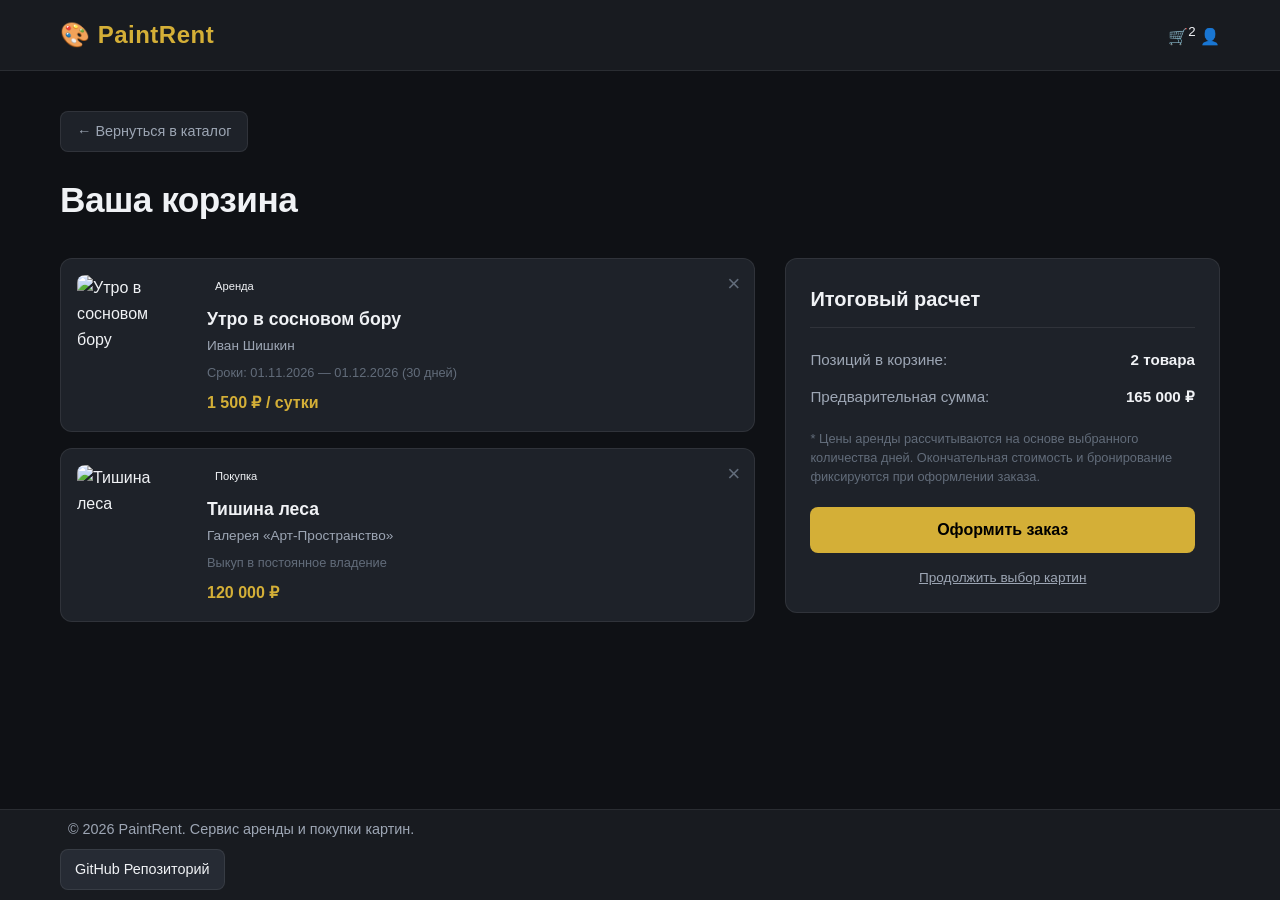
==== html/cart.html @ 21e51a54 "feat: Созданастраница просмотра корзины." ====
<!DOCTYPE html>
<html lang="ru">
<head>
    <meta charset="UTF-8">
    <meta name="viewport" content="width=device-width, initial-scale=1.0">
    <title>Корзина — PaintRent</title>
    <link rel="stylesheet" href="../css/style.css">
    <link rel="stylesheet" href="../css/cart.css">
</head>
<body>

    <!-- Шапка сайта (Header) -->
    <header class="header">
        <div class="container header-container">
            <a href="index.html" class="logo">🎨 PaintRent</a>
            <div class="header-actions">
                <a href="cart.html" class="cart-btn active">🛒<span class="badge"><sup>2</sup></span></a>
                <a href="login.html" class="btn-outline">👤</a>
            </div>
        </div>
    </header>

    <!-- Основной контент страницы корзины -->
    <main class="main container cart-page-container">
        <div class="page-top-nav">
            <a href="index.html" class="back-to-catalog-btn">
                ← Вернуться в каталог
            </a>
        </div>

        <h1>Ваша корзина</h1>

        <div class="cart-content-grid">
            <!-- Левая колонка: список товаров в корзине -->
            <div class="cart-items-list">
                
                <!-- Товар 1 (Аренда) -->
                <div class="cart-item-card">
                    <img src="https://lavrus.tretyakov.ru/upload/iblock/125/45jj7lt1g3oh9ykfyi7fw4qcam2twd2i.jpg" alt="Утро в сосновом бору" class="cart-item-img">
                    <div class="cart-item-info">
                        <span class="badge-tag rent">Аренда</span>
                        <h2 class="cart-item-title">Утро в сосновом бору</h2>
                        <p class="cart-item-author">Иван Шишкин</p>
                        <p class="cart-item-dates">Сроки: 01.11.2026 — 01.12.2026 (30 дней)</p>
                        <div class="cart-item-price">1 500 ₽ / сутки</div>
                    </div>
                    <button class="btn-remove-item" title="Удалить из корзины">×</button>
                </div>

                <!-- Товар 2 (Покупка) -->
                <div class="cart-item-card">
                    <img src="https://images.unsplash.com/photo-1578301978693-85fa9c0320b9?auto=format&fit=crop&w=600&q=80" alt="Тишина леса" class="cart-item-img">
                    <div class="cart-item-info">
                        <span class="badge-tag buy">Покупка</span>
                        <h2 class="cart-item-title">Тишина леса</h2>
                        <p class="cart-item-author">Галерея «Арт-Пространство»</p>
                        <p class="cart-item-dates">Выкуп в постоянное владение</p>
                        <div class="cart-item-price">120 000 ₽</div>
                    </div>
                    <button class="btn-remove-item" title="Удалить из корзины">×</button>
                </div>

            </div>

            <!-- Правая колонка: итоговый расчет и оформление (Checkout) -->
            <div class="cart-summary-card">
                <h3>Итоговый расчет</h3>
                
                <div class="summary-row">
                    <span>Позиций в корзине:</span>
                    <strong>2 товара</strong>
                </div>
                <div class="summary-row">
                    <span>Предварительная сумма:</span>
                    <strong>165 000 ₽</strong>
                </div>

                <p class="summary-note">
                    * Цены аренды рассчитываются на основе выбранного количества дней. Окончательная стоимость и бронирование фиксируются при оформлении заказа.
                </p>

                <button class="btn-primary btn-checkout">Оформить заказ</button>
                <a href="index.html" class="continue-shopping-link">Продолжить выбор картин</a>
            </div>
        </div>

    </main>

    <!-- Подвал сайта -->
    <footer class="footer">
        <div class="container footer-container">
            <p class="site-description">&copy; 2026 PaintRent. Сервис аренды и покупки картин.</p>
            <a href="https://github.com/kirill-pivovarov/PaintRent" target="_blank" class="github-link">
                <span>GitHub Репозиторий</span>
            </a>
        </div>
    </footer>

</body>
</html>
---- css/style.css ----
/* ==========================================================================
   1. СБРОС СТИЛЕЙ И БАЗОВЫЕ ПЕРЕМЕННЫЕ
   ========================================================================== */
:root {
    /* Цветовая палитра */
    --bg-primary: #0f1115;
    --bg-secondary: #181b20;
    --bg-card: #1e2229;
    --bg-input: #262b34;
    
    --text-primary: #f0f2f5;
    --text-secondary: #9da6b4;
    --text-muted: #626c7a;

    --accent-gold: #d4af37;
    --accent-gold-hover: #f1c40f;
    --accent-blue: #3b82f6;
    --accent-blue-hover: #2563eb;
    
    --tag-rent-bg: rgba(59, 130, 246, 0.15);
    --tag-rent-text: #60a5fa;
    --tag-buy-bg: rgba(212, 175, 55, 0.15);
    --tag-buy-text: #f3cc52;

    --border-color: rgba(255, 255, 255, 0.08);
    --border-radius: 12px;
    
    /* Тени и переходы */
    --shadow-sm: 0 2px 8px rgba(0, 0, 0, 0.3);
    --shadow-lg: 0 12px 32px rgba(0, 0, 0, 0.5);
    --transition: all 0.3s ease;
}

* {
    margin: 0;
    padding: 0;
    box-sizing: border-box;
}

body {
    font-family: 'Inter', -apple-system, BlinkMacSystemFont, 'Segoe UI', Roboto, Helvetica, Arial, sans-serif;
    background-color: var(--bg-primary);
    color: var(--text-primary);
    line-height: 1.6;
    display: flex;
    flex-direction: column;
    min-height: 100vh;
}

a {
    color: inherit;
    text-decoration: none;
    transition: var(--transition);
}

/* Ограничитель ширины */
.container {
    width: 100%;
    max-width: 1200px;
    margin: 0 auto;
    padding: 0 20px;
}

/* ==========================================================================
   2. ШАПКА САЙТА (HEADER)
   ========================================================================== */
.header {
    background-color: var(--bg-secondary);
    border-bottom: 1px solid var(--border-color);
    position: sticky;
    top: 0;
    z-index: 100;
    backdrop-filter: blur(8px);
}

.header-container {
    display: flex;
    align-items: center;
    justify-content: space-between;
    height: 70px;
}

.logo {
    font-size: 1.5rem;
    font-weight: 700;
    color: var(--accent-gold);
    letter-spacing: 0.5px;
}

.nav {
    display: flex;
    gap: 28px;
}

.nav a {
    color: var(--text-secondary);
    font-weight: 500;
    font-size: 0.95rem;
    position: relative;
}

/* ==========================================================================
   ФОРМА ПОИСКА И ФИЛЬТРАЦИИ (Красивый вариант)
   ========================================================================== */
.hero-section {
    background: radial-gradient(circle at top, #242b38 0%, var(--bg-primary) 70%);
    padding: 40px 0;
    text-align: center;
    border-bottom: 1px solid var(--border-color);
    margin-bottom: 40px;
}

.hero-section h1 {
    font-size: 2.6rem;
    font-weight: 800;
    margin-bottom: 12px;
    letter-spacing: -0.5px;
    background: linear-gradient(180deg, #ffffff 0%, #cbd5e1 100%);
    -webkit-background-clip: text;
    -webkit-text-fill-color: transparent;
}

.hero-section p {
    color: var(--text-secondary);
    font-size: 1.1rem;
    max-width: 600px;
    margin: 0 auto 36px auto;
}

.search-filter-form {
    display: flex;
    gap: 12px;
    max-width: 900px;
    margin-bottom: 8px;
    background: rgba(24, 27, 32, 0.75);
    backdrop-filter: blur(12px);
    padding: 10px;
    border-bottom-left-radius: 16px;
    border-bottom-right-radius: 16px;
    border: 1px solid rgba(255, 255, 255, 0.12);
    box-shadow: 0 20px 40px rgba(0, 0, 0, 0.4), inset 0 1px 0 rgba(255, 255, 255, 0.05);
    flex-wrap: wrap;
    align-items: center;
}

.search-input {
    flex: 2;
    min-width: 240px;
    background-color: var(--bg-input);
    border: 1px solid var(--border-color);
    padding: 13px 18px;
    border-radius: 10px;
    color: var(--text-primary);
    font-size: 0.95rem;
    transition: var(--transition);
}

.search-input::placeholder {
    color: var(--text-muted);
}

.search-input:focus {
    outline: none;
    border-color: var(--accent-gold);
    background-color: #20252e;
    box-shadow: 0 0 0 3px rgba(212, 175, 55, 0.15);
}

.filter-select {
    flex: 1;
    min-width: 160px;
    background-color: var(--bg-input);
    border: 1px solid var(--border-color);
    padding: 13px 16px;
    border-radius: 10px;
    color: var(--text-primary);
    font-size: 0.95rem;
    cursor: pointer;
    transition: var(--transition);
    /* Кастомная стрелочка для селекта */
    appearance: none;
    background-image: url("data:image/svg+xml;charset=UTF-8,%3csvg xmlns='http://www.w3.org/2000/svg' viewBox='0 0 24 24' fill='none' stroke='%239da6b4' stroke-width='2' stroke-linecap='round' stroke-linejoin='round'%3e%3cpolyline points='6 9 12 15 18 9'%3e%3c/polyline%3e%3c/svg%e%3c/svg%3e");
    background-repeat: no-repeat;
    background-position: right 14px center;
    background-size: 16px;
    padding-right: 40px;
}

.filter-select:hover {
    border-color: rgba(255, 255, 255, 0.2);
}

.filter-select:focus {
    outline: none;
    border-color: var(--accent-gold);
    box-shadow: 0 0 0 3px rgba(212, 175, 55, 0.15);
}

.search-filter-form .btn-primary {
    background: transparent;
    border: none;
    box-shadow: none;
    padding: 8px 12px;
    font-size: 1.4rem;
    cursor: pointer;
    transition: var(--transition);
}

.search-filter-form .btn-primary:hover {
    background: transparent;
    box-shadow: none;
    transform: scale(1.1); /* Легкое увеличение лупы при наведении */
}

.classic-btn {
    padding: 13px 28px;
    font-size: 0.95rem;
    border-radius: 10px;
    font-weight: 600;
    letter-spacing: 0.3px;
    box-shadow: 0 4px 12px rgba(212, 175, 55, 0.25);
}

.classic-btn:hover {
    box-shadow: 0 6px 16px rgba(212, 175, 55, 0.4);
    transform: translateY(-2px);
}

.catalog-section {
    margin-top: 20px;
}

.catalog-section h2 {
    font-size: 1.8rem;
    margin-bottom: 24px;
    font-weight: 700;
}


.footer {
    background-color: var(--bg-secondary);
    border-top: 1px solid var(--border-color);
    color: var(--text-secondary);
    margin-top: 80px;
    font-size: 0.9rem;
}

.footer-content {
    display: grid;
    grid-template-columns: repeat(auto-fit, minmax(250px, 1fr));
    gap: 40px;
    padding: 60px 20px 40px 20px;
}

.footer-logo {
    font-size: 1.4rem;
    font-weight: 800;
    color: var(--text-primary);
    text-decoration: none;
    display: inline-block;
    margin-bottom: 14px;
    letter-spacing: -0.5px;
}

.footer-logo span {
    color: var(--accent-gold);
}

.footer-desc {
    color: var(--text-muted);
    line-height: 1.6;
    margin: 0;
    font-size: 0.85rem;
}

.footer-title {
    color: var(--text-primary);
    font-size: 1rem;
    font-weight: 600;
    margin-bottom: 18px;
    letter-spacing: 0.3px;
}

.footer-links {
    list-style: none;
    padding: 0;
    margin: 0;
    display: flex;
    flex-direction: column;
    gap: 10px;
}

.footer-links a {
    color: var(--text-secondary);
    text-decoration: none;
    transition: var(--transition);
}

.footer-links a:hover {
    color: var(--accent-gold);
    padding-left: 4px; /* Легкий сдвиг вправо при наведении */
}

.footer-text {
    margin: 0 8px 8px 0;
    color: var(--text-muted);
}

/* Нижняя полоса с копирайтом */
.footer-bottom {
    border-top: 1px solid var(--border-color);
    padding: 20px 0;
    text-align: center;
    font-size: 0.8rem;
    color: var(--text-muted);
    background-color: rgba(15, 17, 21, 0.4);
}

.footer-container {
    margin-bottom: 10px;
}

.github-link {
    display: inline-flex;
    align-items: center;
    gap: 8px;
    padding: 8px 14px;
    background-color: var(--bg-input);
    color: var(--text-primary);
    border: 1px solid var(--border-color);
    border-radius: 8px;
    text-decoration: none;
    font-size: 0.9rem;
    font-weight: 500;
    transition: var(--transition);
}

.github-link .github-icon {
    stroke: var(--text-secondary);
    transition: var(--transition);
}

.github-link:hover {
    border-color: var(--accent-gold);
    color: var(--accent-gold);
    transform: translateY(-2px);
    box-shadow: 0 4px 12px rgba(0, 0, 0, 0.3);
}

.github-link:hover .github-icon {
    stroke: var(--accent-gold);
}

.site-description {
    margin: 8px;
}
---- css/cart.css ----
/* ==========================================================================
   СТИЛИ СТРАНИЦЫ КОРЗИНЫ (CART)
   ========================================================================== */
.cart-page-container {
    margin-top: 40px;
    margin-bottom: 80px;
}

.cart-page-container h1 {
    font-size: 2.2rem;
    font-weight: 800;
    margin-bottom: 30px;
    letter-spacing: -0.5px;
}

.cart-content-grid {
    display: grid;
    grid-template-columns: 1.6fr 1fr;
    gap: 30px;
    align-items: start;
}

@media (max-width: 900px) {
    .cart-content-grid {
        grid-template-columns: 1fr;
    }
}

.main {
    flex: 1;
}

/* Список товаров в корзине */
.cart-items-list {
    display: flex;
    flex-direction: column;
    gap: 16px;
}

.cart-item-card {
    background-color: var(--bg-card);
    border: 1px solid var(--border-color);
    border-radius: var(--border-radius);
    padding: 16px;
    display: flex;
    gap: 20px;
    position: relative;
    transition: var(--transition);
}

.cart-item-card:hover {
    border-color: rgba(212, 175, 55, 0.2);
    box-shadow: var(--shadow-sm);
}

.cart-item-img {
    width: 110px;
    height: 110px;
    object-fit: cover;
    border-radius: 8px;
    flex-shrink: 0;
}

.cart-item-info {
    display: flex;
    flex-direction: column;
    justify-content: center;
    flex: 1;
}

/* Переопределение позиционирования бейджа внутри карточки корзины */
.cart-item-info .badge-tag {
    position: static;
    display: inline-block;
    width: max-content;
    margin-bottom: 6px;
    padding: 3px 8px;
    font-size: 0.7rem;
}

.cart-item-title {
    font-size: 1.1rem;
    font-weight: 700;
    color: var(--text-primary);
    margin-bottom: 2px;
}

.cart-item-author {
    font-size: 0.85rem;
    color: var(--text-secondary);
    margin-bottom: 6px;
}

.cart-item-dates {
    font-size: 0.8rem;
    color: var(--text-muted);
    margin-bottom: 6px;
}

.cart-item-price {
    font-size: 1rem;
    font-weight: 700;
    color: var(--accent-gold);
}

/* Кнопка удаления элемента (крестик) */
.btn-remove-item {
    position: absolute;
    top: 14px;
    right: 14px;
    background: transparent;
    border: none;
    color: var(--text-muted);
    font-size: 1.4rem;
    cursor: pointer;
    transition: var(--transition);
    line-height: 1;
}

.btn-remove-item:hover {
    color: #ef4444; /* Красный цвет при наведении на удаление */
}

/* Правый блок: сводка и оформление заказа */
.cart-summary-card {
    background-color: var(--bg-card);
    border: 1px solid var(--border-color);
    border-radius: var(--border-radius);
    padding: 24px;
    position: sticky;
    top: 90px;
}

.cart-summary-card h3 {
    font-size: 1.25rem;
    font-weight: 700;
    margin-bottom: 20px;
    padding-bottom: 12px;
    border-bottom: 1px solid var(--border-color);
}

.summary-row {
    display: flex;
    justify-content: space-between;
    margin-bottom: 12px;
    font-size: 0.95rem;
    color: var(--text-secondary);
}

.summary-row strong {
    color: var(--text-primary);
}

.summary-note {
    font-size: 0.8rem;
    color: var(--text-muted);
    line-height: 1.5;
    margin: 20px 0;
}

.btn-checkout {
    width: 100%;
    padding: 14px;
    font-size: 1rem;
    font-weight: 700;
    border-radius: 8px;
    border: none;
    background-color: var(--accent-gold);
    color: #000;
    cursor: pointer;
    transition: var(--transition);
    text-align: center;
    display: block;
}

.btn-checkout:hover {
    filter: brightness(1.1);
    transform: translateY(-2px);
}

.continue-shopping-link {
    display: block;
    text-align: center;
    margin-top: 14px;
    font-size: 0.85rem;
    color: var(--text-secondary);
    text-decoration: underline;
}

.continue-shopping-link:hover {
    color: var(--accent-gold);
}

.page-top-nav {
    margin-bottom: 20px;
}

.back-to-catalog-btn {
    display: inline-flex;
    align-items: center;
    gap: 8px;
    padding: 8px 16px;
    background-color: var(--bg-card);
    border: 1px solid var(--border-color);
    border-radius: 8px;
    color: var(--text-secondary);
    font-size: 0.9rem;
    font-weight: 500;
    text-decoration: none;
    transition: var(--transition);
}

.back-to-catalog-btn:hover {
    color: var(--accent-gold);
    border-color: var(--accent-gold);
    transform: translateX(-3px); /* Легкий сдвиг влево при наведении */
}
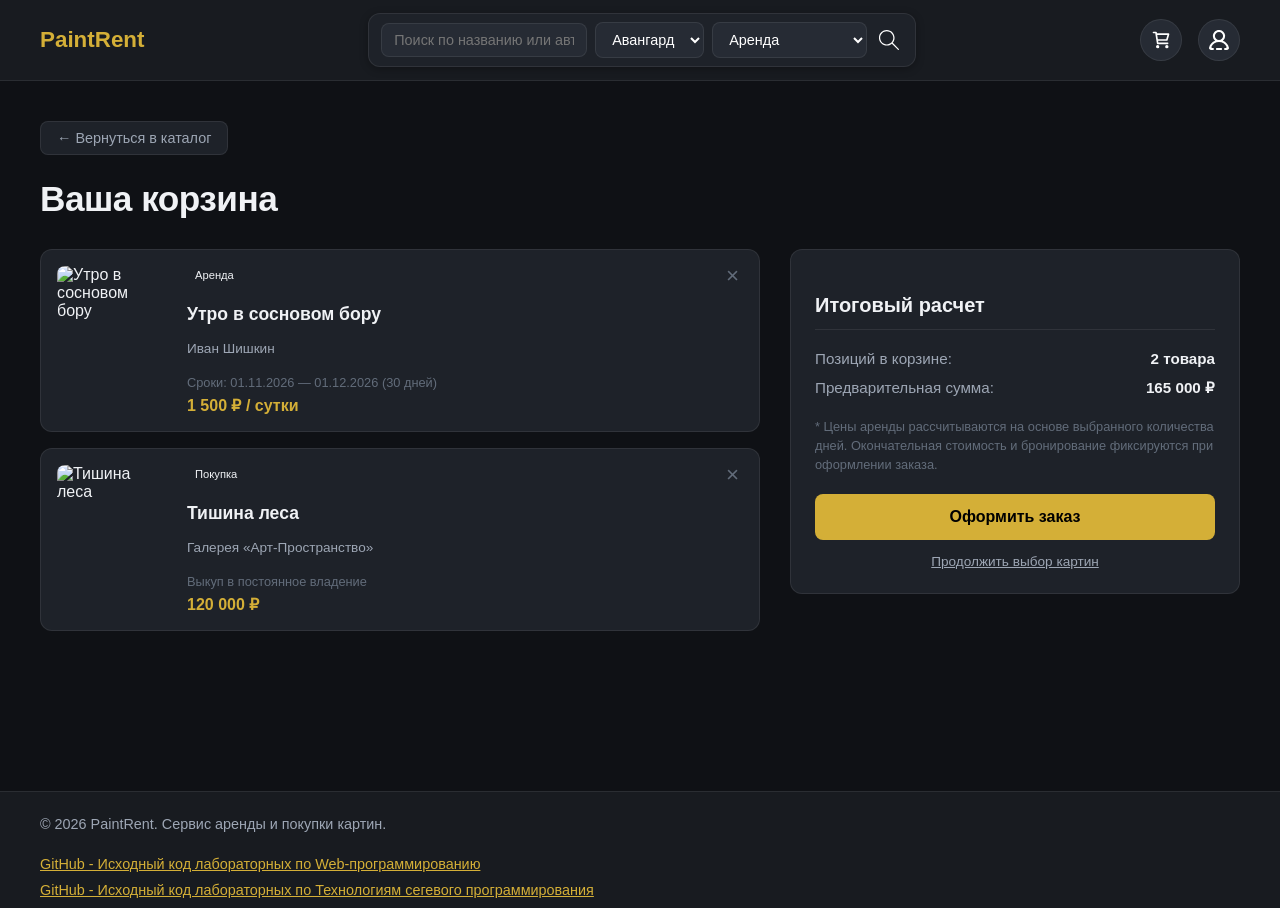
==== commit 95e7a587: "Сделаны все страницы." ====
--- a/html/cart.html
+++ b/html/cart.html
@@ -6,17 +6,48 @@
     <title>Корзина — PaintRent</title>
     <link rel="stylesheet" href="../css/style.css">
     <link rel="stylesheet" href="../css/cart.css">
+    <link rel="stylesheet" href="../css/header.css">
 </head>
 <body>
 
     <!-- Шапка сайта (Header) -->
     <header class="header">
-        <div class="container header-container">
-            <a href="index.html" class="logo">🎨 PaintRent</a>
-            <div class="header-actions">
-                <a href="cart.html" class="cart-btn active">🛒<span class="badge"><sup>2</sup></span></a>
-                <a href="login.html" class="btn-outline">👤</a>
+        <div class="container wrapper">
+            <div class="logo">
+                <a href="index.html">PaintRent</a>
             </div>
+            
+            <nav class="nav">
+                <form action="GET" class="search-form">
+                    <input type="text" class="search-form-input search-form-item" placeholder="Поиск по названию или автору">
+                    <select name="" id="" class="style-selecter search-form-item">
+                        <option value="Авангард">Авангард</option>
+                        <option value="Классика">Классика</option>
+                    </select>
+                    <select name="" id="" class="type-selecter search-form-item">
+                        <option value="Аренда">Аренда</option>
+                        <option value="Покупка">Покупка</option>
+                        <option value="Аренда/Покупка">Аренда/Покупка</option>
+                    </select>
+                    <button class="submit-btn" type="submit">
+                        <img src="../source/magnifier-svgrepo-com.svg" width="20" height="20" alt="Искать">
+                    </button>
+                </form>
+            </nav>
+            
+            <div class="header-right-actions">
+                <div class="cart">
+                    <a href="cart.html" class="cart-link">
+                        <img src="../source/cart-shopping-svgrepo-com.svg" width="20" height="20" alt="Корзина">
+                    </a>
+                </div>
+                <div class="profile">
+                    <a href="profile.html" class="profile-link">
+                        <img src="../source/profile-svgrepo-com.svg" width="20" height="20" alt="Профиль">
+                    </a>
+                </div>
+            </div>
+
         </div>
     </header>
 
@@ -88,11 +119,10 @@
 
     <!-- Подвал сайта -->
     <footer class="footer">
-        <div class="container footer-container">
-            <p class="site-description">&copy; 2026 PaintRent. Сервис аренды и покупки картин.</p>
-            <a href="https://github.com/kirill-pivovarov/PaintRent" target="_blank" class="github-link">
-                <span>GitHub Репозиторий</span>
-            </a>
+        <div class="footer-container container">
+            <p>&copy; 2026 PaintRent. Сервис аренды и покупки картин.</p>
+            <a href="https://github.com/kirill-pivovarov/web6403-pivovarov_ka">GitHub - Исходный код лабораторных по Web-программированию</a>
+            <a href="https://github.com/kirill-pivovarov/PaintRent">GitHub - Исходный код лабораторных по Технологиям сегевого программирования</a>
         </div>
     </footer>
 
--- a/css/style.css
+++ b/css/style.css
@@ -1,8 +1,4 @@
-/* ==========================================================================
-   1. СБРОС СТИЛЕЙ И БАЗОВЫЕ ПЕРЕМЕННЫЕ
-   ========================================================================== */
 :root {
-    /* Цветовая палитра */
     --bg-primary: #0f1115;
     --bg-secondary: #181b20;
     --bg-card: #1e2229;
@@ -17,223 +13,30 @@
     --accent-blue: #3b82f6;
     --accent-blue-hover: #2563eb;
     
-    --tag-rent-bg: rgba(59, 130, 246, 0.15);
-    --tag-rent-text: #60a5fa;
-    --tag-buy-bg: rgba(212, 175, 55, 0.15);
-    --tag-buy-text: #f3cc52;
-
     --border-color: rgba(255, 255, 255, 0.08);
     --border-radius: 12px;
     
-    /* Тени и переходы */
     --shadow-sm: 0 2px 8px rgba(0, 0, 0, 0.3);
     --shadow-lg: 0 12px 32px rgba(0, 0, 0, 0.5);
     --transition: all 0.3s ease;
 }
 
-* {
+body {
+    width: 100%;
+    min-height: 100vh; /* Используем min-height вместо height */
     margin: 0;
-    padding: 0;
-    box-sizing: border-box;
+    display: flex;             /* Делаем body флекс-контейнером */
+    flex-direction: column;    /* Располагаем блоки (шапка, мейн, футер) в колонку */
+    background-color: var(--bg-primary);
+    color: var(--text-primary);
+    font-family: sans-serif;
 }
 
-body {
-    font-family: 'Inter', -apple-system, BlinkMacSystemFont, 'Segoe UI', Roboto, Helvetica, Arial, sans-serif;
-    background-color: var(--bg-primary);
-    color: var(--text-primary);
-    line-height: 1.6;
-    display: flex;
-    flex-direction: column;
-    min-height: 100vh;
-}
-
-a {
-    color: inherit;
-    text-decoration: none;
-    transition: var(--transition);
-}
-
-/* Ограничитель ширины */
 .container {
     width: 100%;
     max-width: 1200px;
     margin: 0 auto;
     padding: 0 20px;
-}
-
-/* ==========================================================================
-   2. ШАПКА САЙТА (HEADER)
-   ========================================================================== */
-.header {
-    background-color: var(--bg-secondary);
-    border-bottom: 1px solid var(--border-color);
-    position: sticky;
-    top: 0;
-    z-index: 100;
-    backdrop-filter: blur(8px);
-}
-
-.header-container {
-    display: flex;
-    align-items: center;
-    justify-content: space-between;
-    height: 70px;
-}
-
-.logo {
-    font-size: 1.5rem;
-    font-weight: 700;
-    color: var(--accent-gold);
-    letter-spacing: 0.5px;
-}
-
-.nav {
-    display: flex;
-    gap: 28px;
-}
-
-.nav a {
-    color: var(--text-secondary);
-    font-weight: 500;
-    font-size: 0.95rem;
-    position: relative;
-}
-
-/* ==========================================================================
-   ФОРМА ПОИСКА И ФИЛЬТРАЦИИ (Красивый вариант)
-   ========================================================================== */
-.hero-section {
-    background: radial-gradient(circle at top, #242b38 0%, var(--bg-primary) 70%);
-    padding: 40px 0;
-    text-align: center;
-    border-bottom: 1px solid var(--border-color);
-    margin-bottom: 40px;
-}
-
-.hero-section h1 {
-    font-size: 2.6rem;
-    font-weight: 800;
-    margin-bottom: 12px;
-    letter-spacing: -0.5px;
-    background: linear-gradient(180deg, #ffffff 0%, #cbd5e1 100%);
-    -webkit-background-clip: text;
-    -webkit-text-fill-color: transparent;
-}
-
-.hero-section p {
-    color: var(--text-secondary);
-    font-size: 1.1rem;
-    max-width: 600px;
-    margin: 0 auto 36px auto;
-}
-
-.search-filter-form {
-    display: flex;
-    gap: 12px;
-    max-width: 900px;
-    margin-bottom: 8px;
-    background: rgba(24, 27, 32, 0.75);
-    backdrop-filter: blur(12px);
-    padding: 10px;
-    border-bottom-left-radius: 16px;
-    border-bottom-right-radius: 16px;
-    border: 1px solid rgba(255, 255, 255, 0.12);
-    box-shadow: 0 20px 40px rgba(0, 0, 0, 0.4), inset 0 1px 0 rgba(255, 255, 255, 0.05);
-    flex-wrap: wrap;
-    align-items: center;
-}
-
-.search-input {
-    flex: 2;
-    min-width: 240px;
-    background-color: var(--bg-input);
-    border: 1px solid var(--border-color);
-    padding: 13px 18px;
-    border-radius: 10px;
-    color: var(--text-primary);
-    font-size: 0.95rem;
-    transition: var(--transition);
-}
-
-.search-input::placeholder {
-    color: var(--text-muted);
-}
-
-.search-input:focus {
-    outline: none;
-    border-color: var(--accent-gold);
-    background-color: #20252e;
-    box-shadow: 0 0 0 3px rgba(212, 175, 55, 0.15);
-}
-
-.filter-select {
-    flex: 1;
-    min-width: 160px;
-    background-color: var(--bg-input);
-    border: 1px solid var(--border-color);
-    padding: 13px 16px;
-    border-radius: 10px;
-    color: var(--text-primary);
-    font-size: 0.95rem;
-    cursor: pointer;
-    transition: var(--transition);
-    /* Кастомная стрелочка для селекта */
-    appearance: none;
-    background-image: url("data:image/svg+xml;charset=UTF-8,%3csvg xmlns='http://www.w3.org/2000/svg' viewBox='0 0 24 24' fill='none' stroke='%239da6b4' stroke-width='2' stroke-linecap='round' stroke-linejoin='round'%3e%3cpolyline points='6 9 12 15 18 9'%3e%3c/polyline%3e%3c/svg%e%3c/svg%3e");
-    background-repeat: no-repeat;
-    background-position: right 14px center;
-    background-size: 16px;
-    padding-right: 40px;
-}
-
-.filter-select:hover {
-    border-color: rgba(255, 255, 255, 0.2);
-}
-
-.filter-select:focus {
-    outline: none;
-    border-color: var(--accent-gold);
-    box-shadow: 0 0 0 3px rgba(212, 175, 55, 0.15);
-}
-
-.search-filter-form .btn-primary {
-    background: transparent;
-    border: none;
-    box-shadow: none;
-    padding: 8px 12px;
-    font-size: 1.4rem;
-    cursor: pointer;
-    transition: var(--transition);
-}
-
-.search-filter-form .btn-primary:hover {
-    background: transparent;
-    box-shadow: none;
-    transform: scale(1.1); /* Легкое увеличение лупы при наведении */
-}
-
-.classic-btn {
-    padding: 13px 28px;
-    font-size: 0.95rem;
-    border-radius: 10px;
-    font-weight: 600;
-    letter-spacing: 0.3px;
-    box-shadow: 0 4px 12px rgba(212, 175, 55, 0.25);
-}
-
-.classic-btn:hover {
-    box-shadow: 0 6px 16px rgba(212, 175, 55, 0.4);
-    transform: translateY(-2px);
-}
-
-.catalog-section {
-    margin-top: 20px;
-}
-
-.catalog-section h2 {
-    font-size: 1.8rem;
-    margin-bottom: 24px;
-    font-weight: 700;
 }
 
 
@@ -245,112 +48,25 @@
     font-size: 0.9rem;
 }
 
-.footer-content {
-    display: grid;
-    grid-template-columns: repeat(auto-fit, minmax(250px, 1fr));
-    gap: 40px;
-    padding: 60px 20px 40px 20px;
+.footer-container {
+    display: flex;
+    flex-direction: column;
+    gap: 10px;
+    padding: 10px;
 }
 
-.footer-logo {
-    font-size: 1.4rem;
-    font-weight: 800;
-    color: var(--text-primary);
-    text-decoration: none;
-    display: inline-block;
-    margin-bottom: 14px;
-    letter-spacing: -0.5px;
-}
-
-.footer-logo span {
+.footer-container a {
     color: var(--accent-gold);
 }
 
-.footer-desc {
-    color: var(--text-muted);
-    line-height: 1.6;
-    margin: 0;
-    font-size: 0.85rem;
+.footer-container a:hover {
+    color: var(--accent-gold-hover)
 }
 
-.footer-title {
-    color: var(--text-primary);
-    font-size: 1rem;
-    font-weight: 600;
-    margin-bottom: 18px;
-    letter-spacing: 0.3px;
+.footer-container a:visited {
+    color: grey;
 }
 
-.footer-links {
-    list-style: none;
-    padding: 0;
-    margin: 0;
-    display: flex;
-    flex-direction: column;
-    gap: 10px;
-}
-
-.footer-links a {
-    color: var(--text-secondary);
-    text-decoration: none;
-    transition: var(--transition);
-}
-
-.footer-links a:hover {
-    color: var(--accent-gold);
-    padding-left: 4px; /* Легкий сдвиг вправо при наведении */
-}
-
-.footer-text {
-    margin: 0 8px 8px 0;
-    color: var(--text-muted);
-}
-
-/* Нижняя полоса с копирайтом */
-.footer-bottom {
-    border-top: 1px solid var(--border-color);
-    padding: 20px 0;
-    text-align: center;
-    font-size: 0.8rem;
-    color: var(--text-muted);
-    background-color: rgba(15, 17, 21, 0.4);
-}
-
-.footer-container {
-    margin-bottom: 10px;
-}
-
-.github-link {
-    display: inline-flex;
-    align-items: center;
-    gap: 8px;
-    padding: 8px 14px;
-    background-color: var(--bg-input);
-    color: var(--text-primary);
-    border: 1px solid var(--border-color);
-    border-radius: 8px;
-    text-decoration: none;
-    font-size: 0.9rem;
-    font-weight: 500;
-    transition: var(--transition);
-}
-
-.github-link .github-icon {
-    stroke: var(--text-secondary);
-    transition: var(--transition);
-}
-
-.github-link:hover {
-    border-color: var(--accent-gold);
-    color: var(--accent-gold);
-    transform: translateY(-2px);
-    box-shadow: 0 4px 12px rgba(0, 0, 0, 0.3);
-}
-
-.github-link:hover .github-icon {
-    stroke: var(--accent-gold);
-}
-
-.site-description {
-    margin: 8px;
+.main {
+    flex: 1;
 }
--- a/css/header.css
+++ b/css/header.css
@@ -0,0 +1,91 @@
+.header {
+    background-color: var(--bg-secondary);
+    border-bottom: 1px solid var(--border-color);
+    padding: 0 20px;
+}
+
+/* Общий контейнер шапки */
+.container.wrapper {
+    display: flex;
+    flex-direction: row;
+    align-items: center;
+    justify-content: space-between; /* Распределяет элементы: первый слева, последний справа, центр посередине */
+    width: 100%;
+    margin: 0 auto;
+    height: 80px;
+}
+
+/* Логотип слева */
+.logo {
+    color: var(--accent-gold);
+    font-size: 1.4rem;
+    font-weight: bold;
+}
+.logo a {
+    color: inherit;
+    text-decoration: none;
+}
+
+/* Навигация / Поиск строго по центру */
+.nav {
+    display: flex;
+    justify-content: center;
+    align-items: center;
+}
+
+.search-form {
+    display: flex;
+    align-items: center;
+    gap: 8px;
+    background-color: var(--bg-card);
+    padding: 8px 12px;
+    border-radius: var(--border-radius);
+    border: 1px solid var(--border-color);
+    box-shadow: var(--shadow-sm);
+}
+
+.search-form-item {
+    background-color: var(--bg-input);
+    color: white;
+    border: 1px solid var(--border-color);
+    border-radius: 8px;
+    padding: 8px 12px;
+    font-size: 0.9rem;
+}
+
+.submit-btn {
+    background-color: transparent;
+    border: none;
+    cursor: pointer;
+    display: flex;
+    align-items: center;
+    justify-content: center;
+    padding: 4px;
+    transition: var(--transition);
+}
+.submit-btn:hover {
+    transform: scale(1.1);
+}
+
+/* Правый блок с корзиной и профилем */
+.header-right-actions {
+    display: flex;
+    align-items: center;
+    gap: 16px;
+}
+
+.cart-link, .profile-link {
+    display: flex;
+    align-items: center;
+    justify-content: center;
+    background-color: var(--bg-input);
+    border: 1px solid var(--border-color);
+    padding: 10px;
+    border-radius: 50%;
+    transition: var(--transition);
+}
+
+.cart-link:hover, .profile-link:hover {
+    border-color: var(--accent-gold);
+    transform: translateY(-2px);
+}
